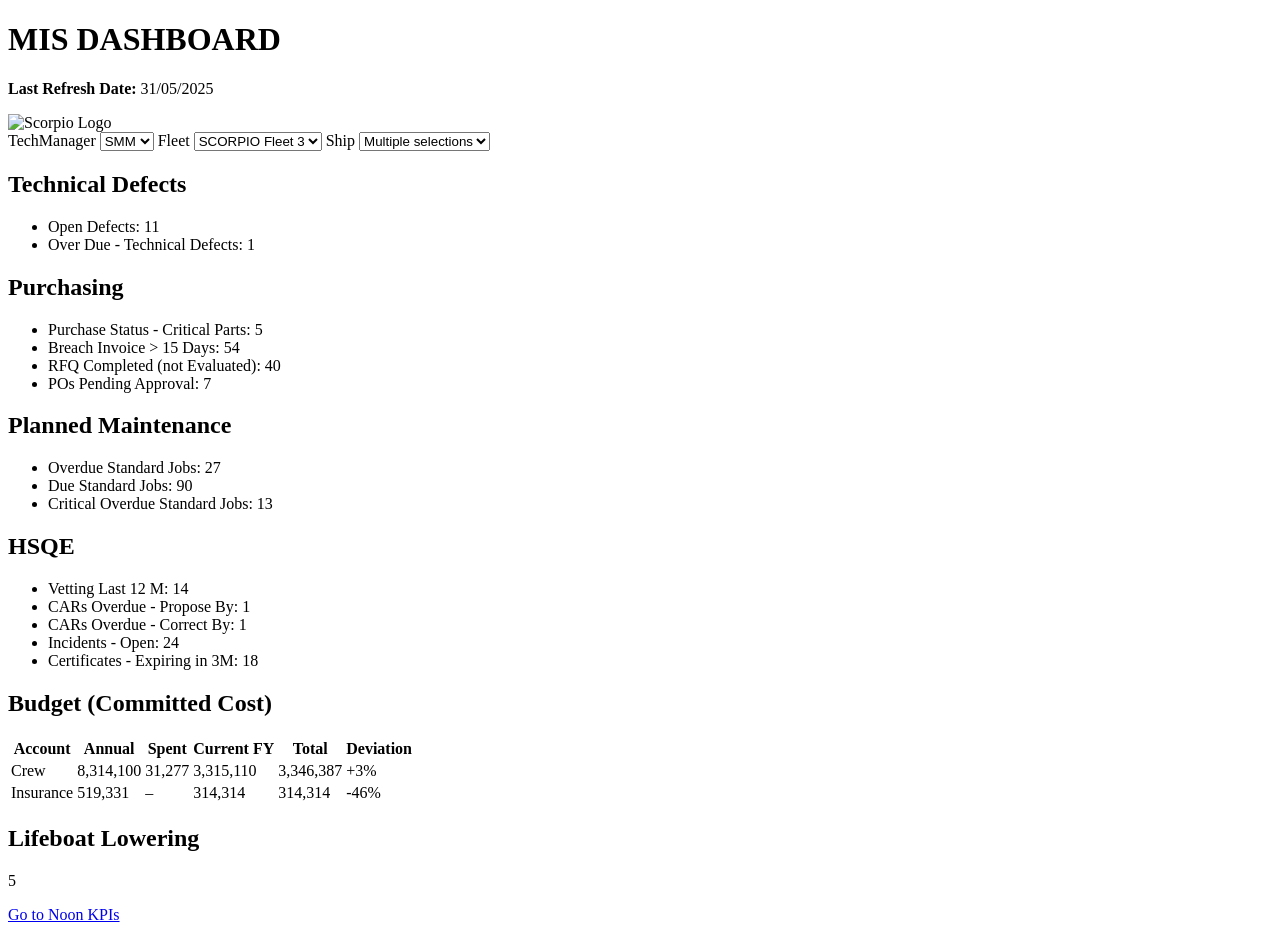
==== index.html @ 482720aa "Create index.html" ====
<!DOCTYPE html>
<html lang="en">
<head>
  <meta charset="UTF-8" />
  <meta name="viewport" content="width=device-width, initial-scale=1.0"/>
  <title>MIS Dashboard</title>
  <link rel="stylesheet" href="style.css"/>
</head>
<body>
  <header>
    <h1>MIS DASHBOARD</h1>
    <div class="header-right">
      <p><strong>Last Refresh Date:</strong> 31/05/2025</p>
      <img src="https://upload.wikimedia.org/wikipedia/commons/thumb/9/96/Scorpio_tankers_logo.svg/2560px-Scorpio_tankers_logo.svg.png" alt="Scorpio Logo" class="logo"/>
    </div>
  </header>

  <section class="filters">
    <label>TechManager
      <select>
        <option>SMM</option>
      </select>
    </label>
    <label>Fleet
      <select>
        <option>SCORPIO Fleet 3</option>
      </select>
    </label>
    <label>Ship
      <select>
        <option>Multiple selections</option>
      </select>
    </label>
  </section>

  <main class="dashboard-grid">
    <div class="card">
      <h2>Technical Defects</h2>
      <ul>
        <li>Open Defects: <span class="value">11</span></li>
        <li>Over Due - Technical Defects: <span class="value red">1</span></li>
      </ul>
    </div>

    <div class="card">
      <h2>Purchasing</h2>
      <ul>
        <li>Purchase Status - Critical Parts: <span class="value">5</span></li>
        <li>Breach Invoice > 15 Days: <span class="value red">54</span></li>
        <li>RFQ Completed (not Evaluated): <span class="value">40</span></li>
        <li>POs Pending Approval: <span class="value red">7</span></li>
      </ul>
    </div>

    <div class="card">
      <h2>Planned Maintenance</h2>
      <ul>
        <li>Overdue Standard Jobs: <span class="value red">27</span></li>
        <li>Due Standard Jobs: <span class="value">90</span></li>
        <li>Critical Overdue Standard Jobs: <span class="value red">13</span></li>
      </ul>
    </div>

    <div class="card">
      <h2>HSQE</h2>
      <ul>
        <li>Vetting Last 12 M: <span class="value">14</span></li>
        <li>CARs Overdue - Propose By: <span class="value red">1</span></li>
        <li>CARs Overdue - Correct By: <span class="value red">1</span></li>
        <li>Incidents - Open: <span class="value">24</span></li>
        <li>Certificates - Expiring in 3M: <span class="value">18</span></li>
      </ul>
    </div>

    <div class="card full">
      <h2>Budget (Committed Cost)</h2>
      <table>
        <thead>
          <tr><th>Account</th><th>Annual</th><th>Spent</th><th>Current FY</th><th>Total</th><th>Deviation</th></tr>
        </thead>
        <tbody>
          <tr><td>Crew</td><td>8,314,100</td><td>31,277</td><td>3,315,110</td><td>3,346,387</td><td class="green">+3%</td></tr>
          <tr><td>Insurance</td><td>519,331</td><td>–</td><td>314,314</td><td>314,314</td><td class="red">-46%</td></tr>
        </tbody>
      </table>
    </div>

    <div class="card">
      <h2>Lifeboat Lowering</h2>
      <p class="big-number">5</p>
    </div>
  </main>

  <footer>
    <a href="#">Go to Noon KPIs</a>
  </footer>

  <script src="script.js"></script>
</body>
</html>
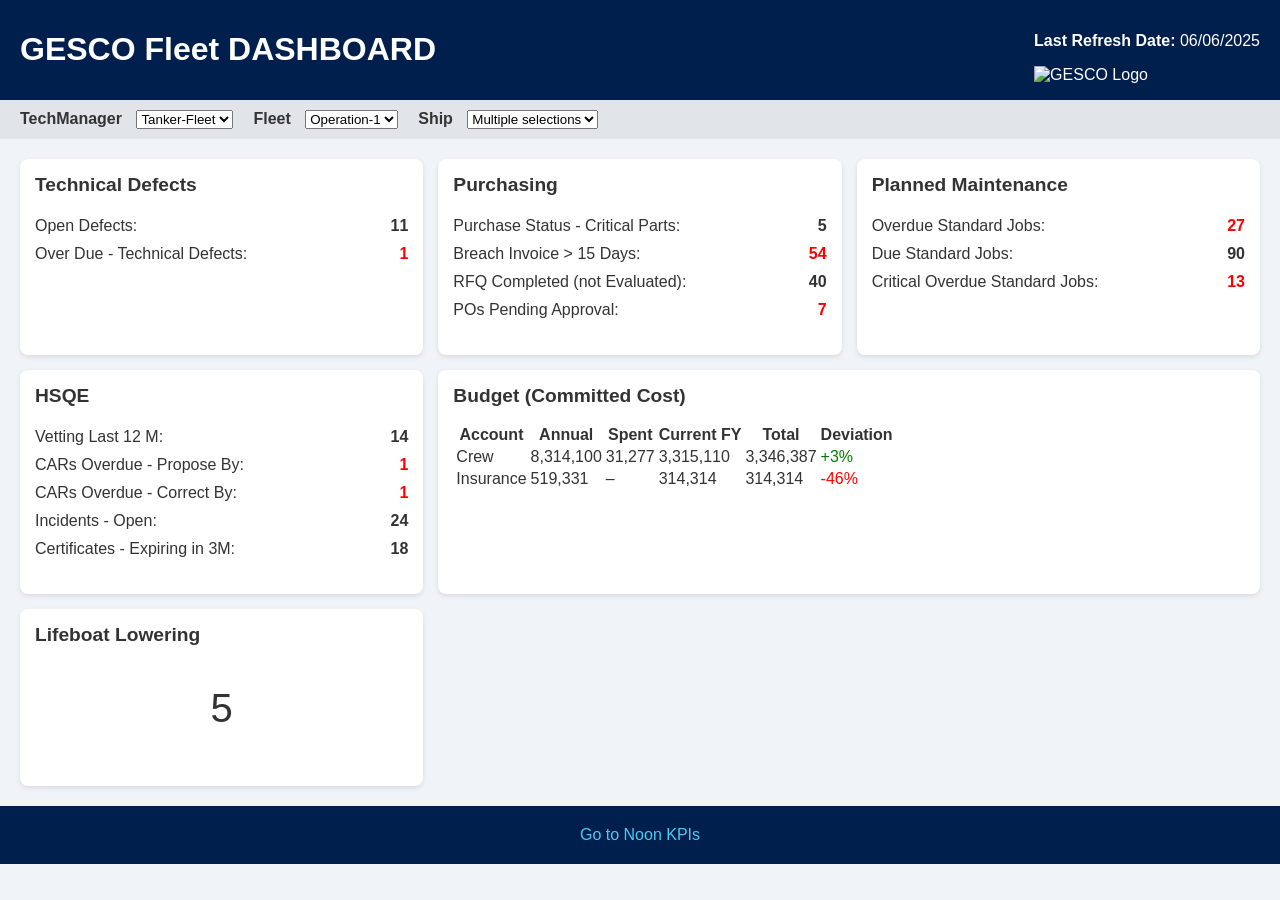
==== commit 8f2dea89: "Update index.html" ====
--- a/index.html
+++ b/index.html
@@ -3,27 +3,27 @@
 <head>
   <meta charset="UTF-8" />
   <meta name="viewport" content="width=device-width, initial-scale=1.0"/>
-  <title>MIS Dashboard</title>
+  <title>GESCO Fleet Dashboard</title>
   <link rel="stylesheet" href="style.css"/>
 </head>
 <body>
   <header>
-    <h1>MIS DASHBOARD</h1>
+    <h1>GESCO Fleet DASHBOARD</h1>
     <div class="header-right">
-      <p><strong>Last Refresh Date:</strong> 31/05/2025</p>
-      <img src="https://upload.wikimedia.org/wikipedia/commons/thumb/9/96/Scorpio_tankers_logo.svg/2560px-Scorpio_tankers_logo.svg.png" alt="Scorpio Logo" class="logo"/>
+      <p><strong>Last Refresh Date:</strong> 06/06/2025</p>
+      <img src="flag.png" alt="GESCO Logo" class="logo"/>
     </div>
   </header>
 
   <section class="filters">
     <label>TechManager
       <select>
-        <option>SMM</option>
+        <option>Tanker-Fleet</option>
       </select>
     </label>
     <label>Fleet
       <select>
-        <option>SCORPIO Fleet 3</option>
+        <option>Operation-1</option>
       </select>
     </label>
     <label>Ship
--- a/style.css
+++ b/style.css
@@ -0,0 +1,83 @@
+* {
+  box-sizing: border-box;
+  font-family: Arial, sans-serif;
+}
+body {
+  margin: 0;
+  background: #f0f4f8;
+  color: #333;
+}
+header {
+  display: flex;
+  justify-content: space-between;
+  align-items: center;
+  background: #001f4d;
+  color: #fff;
+  padding: 10px 20px;
+}
+.logo {
+  height: 40px;
+}
+.filters {
+  display: flex;
+  gap: 20px;
+  padding: 10px 20px;
+  background: #e1e5ea;
+}
+.filters label {
+  font-weight: bold;
+}
+.filters select {
+  margin-left: 10px;
+}
+.dashboard-grid {
+  display: grid;
+  grid-template-columns: repeat(auto-fit, minmax(300px, 1fr));
+  gap: 15px;
+  padding: 20px;
+}
+.card {
+  background: #fff;
+  border-radius: 8px;
+  padding: 15px;
+  box-shadow: 0 2px 5px rgba(0,0,0,0.1);
+}
+.card h2 {
+  margin-top: 0;
+  font-size: 1.2em;
+}
+.card ul {
+  list-style: none;
+  padding: 0;
+}
+.card li {
+  display: flex;
+  justify-content: space-between;
+  padding: 5px 0;
+}
+.card .value {
+  font-weight: bold;
+}
+.red {
+  color: red;
+}
+.green {
+  color: green;
+}
+.full {
+  grid-column: span 2;
+}
+.big-number {
+  font-size: 2.5em;
+  text-align: center;
+}
+footer {
+  text-align: center;
+  padding: 20px;
+  background: #001f4d;
+  color: #fff;
+}
+footer a {
+  color: #4cc9f0;
+  text-decoration: none;
+}
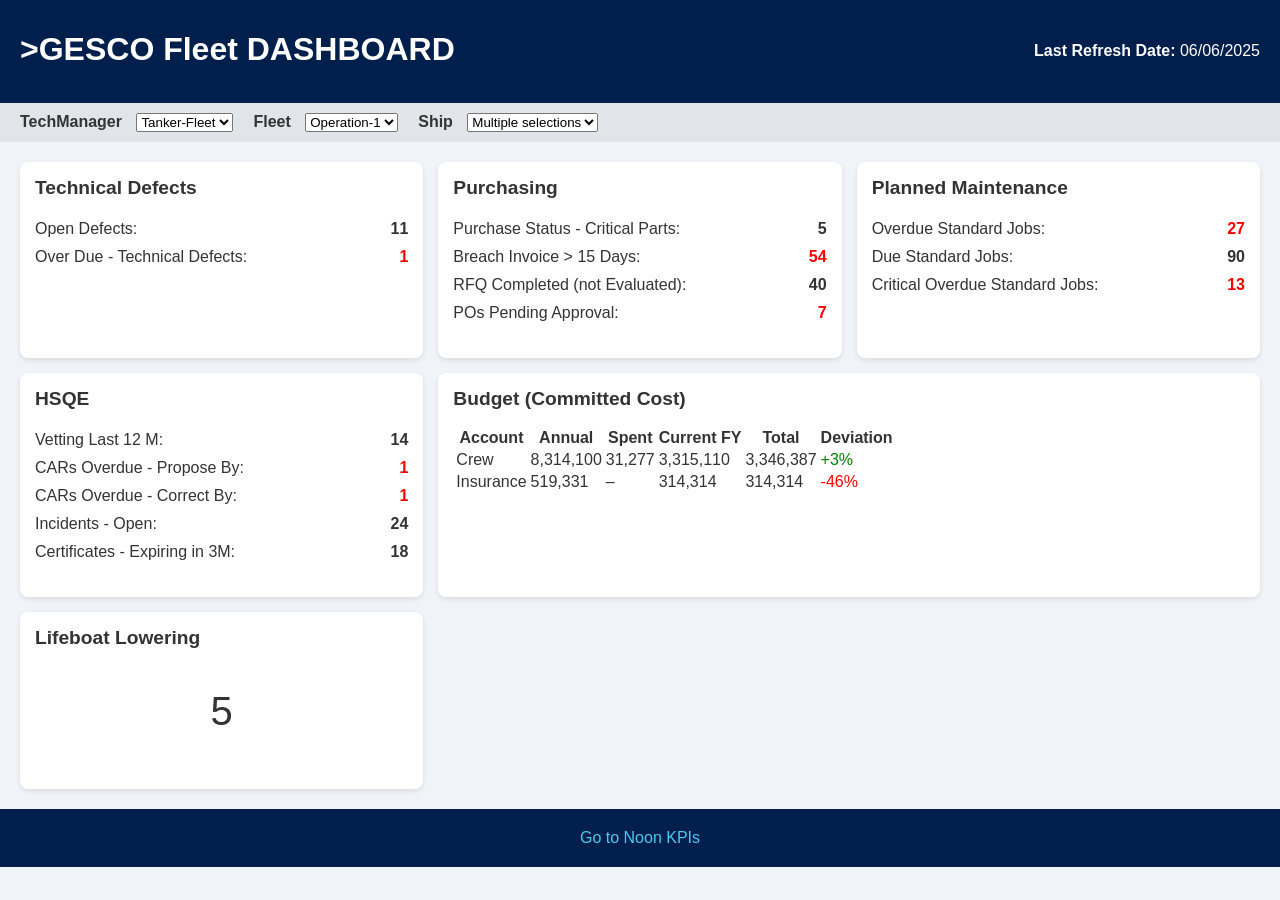
==== commit 44074f7f: "Update index.html" ====
--- a/index.html
+++ b/index.html
@@ -8,10 +8,9 @@
 </head>
 <body>
   <header>
-    <h1>GESCO Fleet DASHBOARD</h1>
+    <h1 <img src="flag.png" alt="GESCO Logo" class="logo"/>>GESCO Fleet DASHBOARD</h1>
     <div class="header-right">
       <p><strong>Last Refresh Date:</strong> 06/06/2025</p>
-      <img src="flag.png" alt="GESCO Logo" class="logo"/>
     </div>
   </header>
 
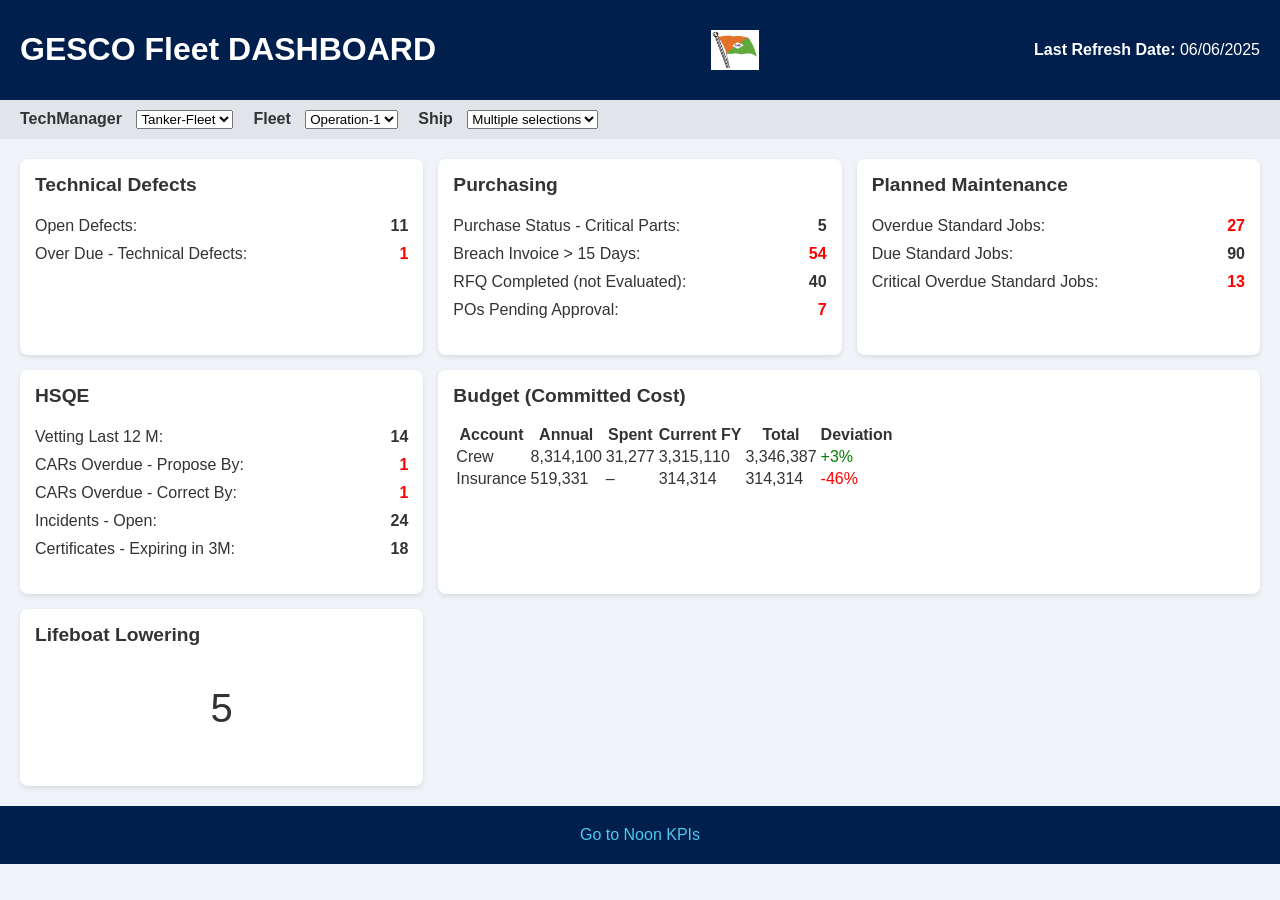
==== commit e11fd28f: "Update index.html" ====
--- a/index.html
+++ b/index.html
@@ -8,7 +8,8 @@
 </head>
 <body>
   <header>
-    <h1 <img src="flag.png" alt="GESCO Logo" class="logo"/>>GESCO Fleet DASHBOARD</h1>
+    <h1>GESCO Fleet DASHBOARD</h1>
+    <img src="flag.png" alt="GESCO Logo" class="logo"/>
     <div class="header-right">
       <p><strong>Last Refresh Date:</strong> 06/06/2025</p>
     </div>
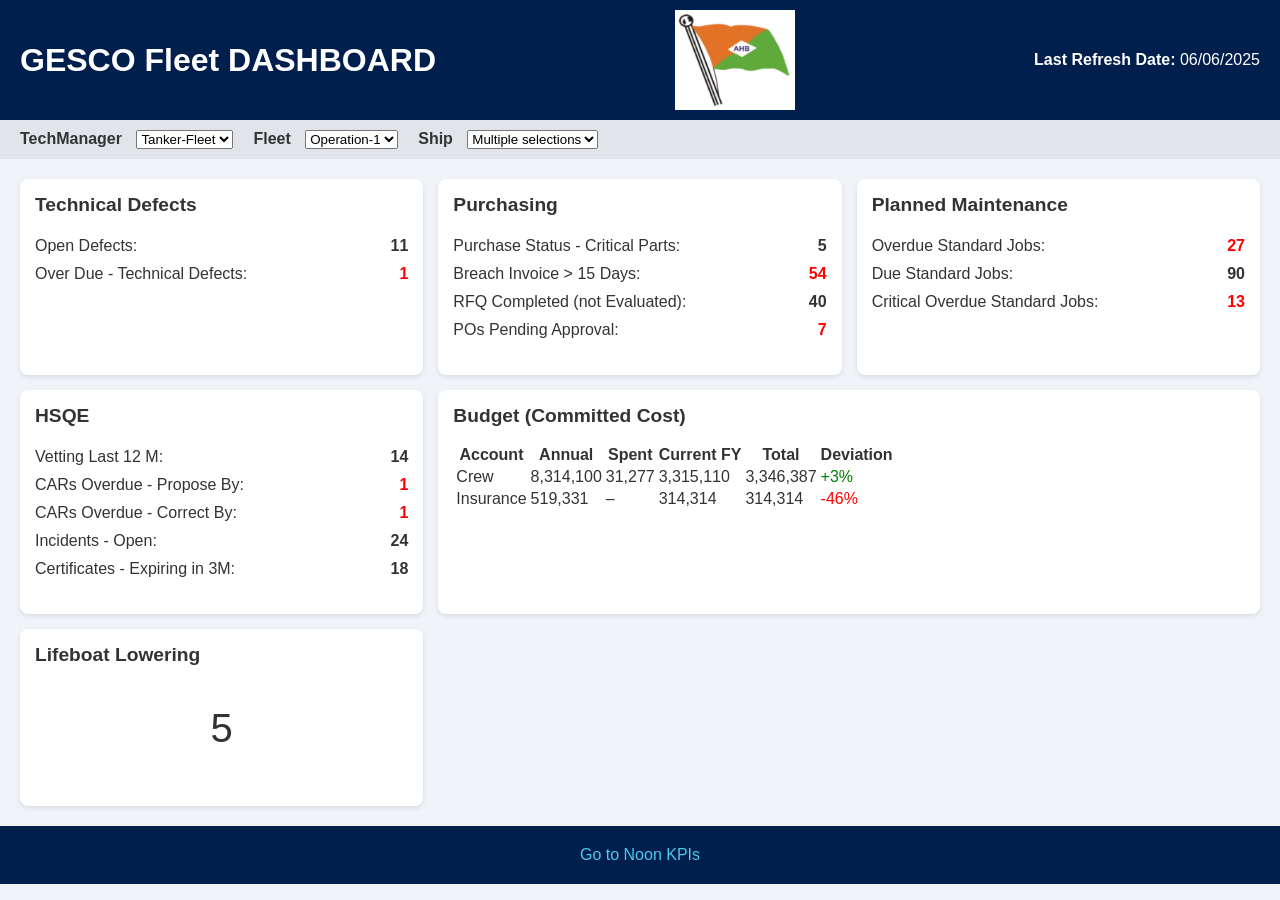
==== commit e64d33ae: "Update index.html" ====
--- a/index.html
+++ b/index.html
@@ -29,6 +29,8 @@
     <label>Ship
       <select>
         <option>Multiple selections</option>
+        <option>JAG Alok</option>
+        <option>JAG Priyanka</option>
       </select>
     </label>
   </section>
--- a/style.css
+++ b/style.css
@@ -16,7 +16,7 @@
   padding: 10px 20px;
 }
 .logo {
-  height: 40px;
+  height: 100px;
 }
 .filters {
   display: flex;
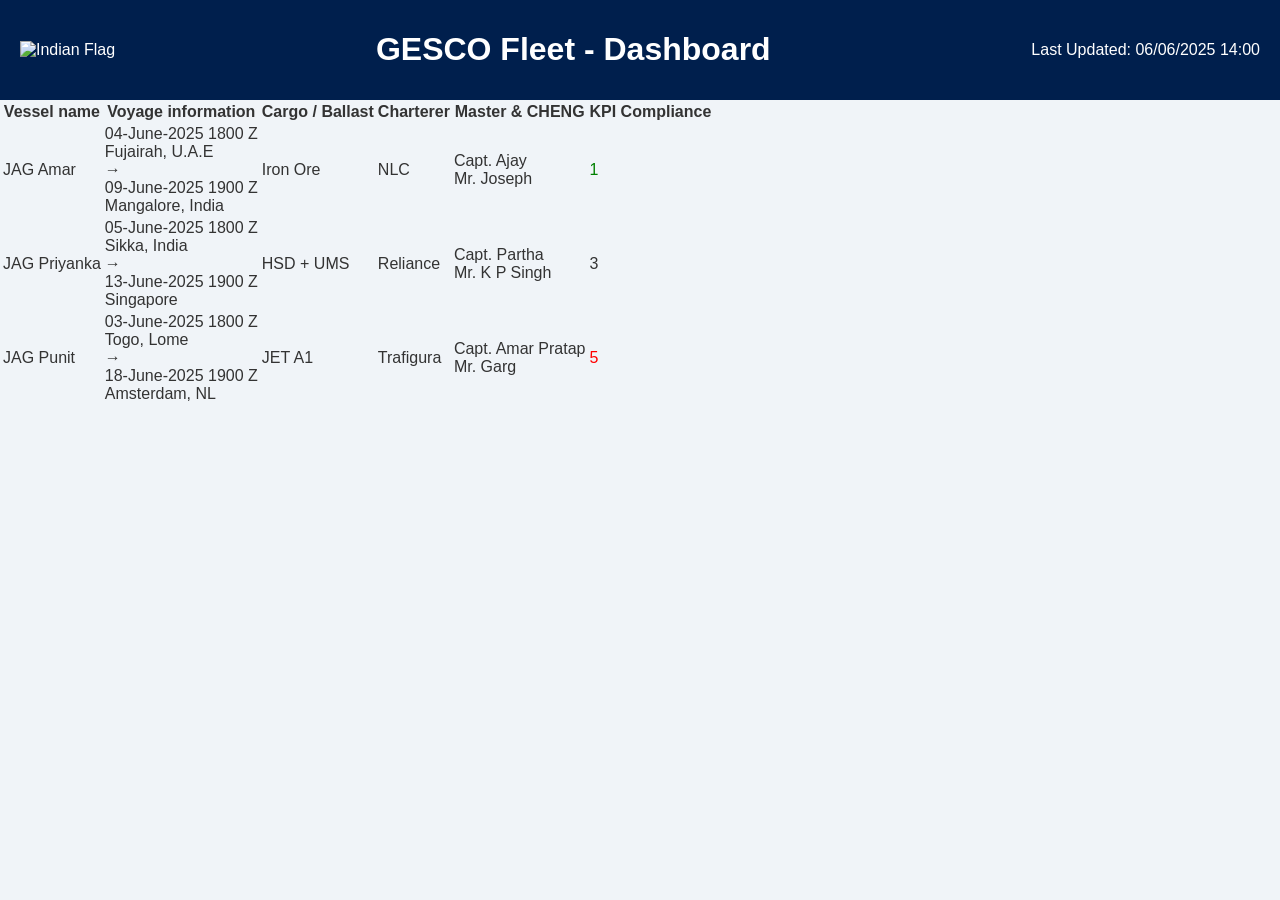
==== commit b6e60be9: "Update index.html" ====
--- a/index.html
+++ b/index.html
@@ -3,99 +3,68 @@
 <head>
   <meta charset="UTF-8" />
   <meta name="viewport" content="width=device-width, initial-scale=1.0"/>
-  <title>GESCO Fleet Dashboard</title>
-  <link rel="stylesheet" href="style.css"/>
+  <title>GESCO Fleet - Dashboard</title>
+  <link rel="stylesheet" href="style.css" />
 </head>
 <body>
   <header>
-    <h1>GESCO Fleet DASHBOARD</h1>
-    <img src="flag.png" alt="GESCO Logo" class="logo"/>
-    <div class="header-right">
-      <p><strong>Last Refresh Date:</strong> 06/06/2025</p>
-    </div>
+    <img src="https://upload.wikimedia.org/wikipedia/en/4/41/Flag_of_India.svg" alt="Indian Flag" class="flag"/>
+    <h1>GESCO Fleet - Dashboard</h1>
+    <div class="last-updated">Last Updated: 06/06/2025 14:00</div>
   </header>
 
-  <section class="filters">
-    <label>TechManager
-      <select>
-        <option>Tanker-Fleet</option>
-      </select>
-    </label>
-    <label>Fleet
-      <select>
-        <option>Operation-1</option>
-      </select>
-    </label>
-    <label>Ship
-      <select>
-        <option>Multiple selections</option>
-        <option>JAG Alok</option>
-        <option>JAG Priyanka</option>
-      </select>
-    </label>
-  </section>
-
-  <main class="dashboard-grid">
-    <div class="card">
-      <h2>Technical Defects</h2>
-      <ul>
-        <li>Open Defects: <span class="value">11</span></li>
-        <li>Over Due - Technical Defects: <span class="value red">1</span></li>
-      </ul>
-    </div>
-
-    <div class="card">
-      <h2>Purchasing</h2>
-      <ul>
-        <li>Purchase Status - Critical Parts: <span class="value">5</span></li>
-        <li>Breach Invoice > 15 Days: <span class="value red">54</span></li>
-        <li>RFQ Completed (not Evaluated): <span class="value">40</span></li>
-        <li>POs Pending Approval: <span class="value red">7</span></li>
-      </ul>
-    </div>
-
-    <div class="card">
-      <h2>Planned Maintenance</h2>
-      <ul>
-        <li>Overdue Standard Jobs: <span class="value red">27</span></li>
-        <li>Due Standard Jobs: <span class="value">90</span></li>
-        <li>Critical Overdue Standard Jobs: <span class="value red">13</span></li>
-      </ul>
-    </div>
-
-    <div class="card">
-      <h2>HSQE</h2>
-      <ul>
-        <li>Vetting Last 12 M: <span class="value">14</span></li>
-        <li>CARs Overdue - Propose By: <span class="value red">1</span></li>
-        <li>CARs Overdue - Correct By: <span class="value red">1</span></li>
-        <li>Incidents - Open: <span class="value">24</span></li>
-        <li>Certificates - Expiring in 3M: <span class="value">18</span></li>
-      </ul>
-    </div>
-
-    <div class="card full">
-      <h2>Budget (Committed Cost)</h2>
-      <table>
-        <thead>
-          <tr><th>Account</th><th>Annual</th><th>Spent</th><th>Current FY</th><th>Total</th><th>Deviation</th></tr>
-        </thead>
-        <tbody>
-          <tr><td>Crew</td><td>8,314,100</td><td>31,277</td><td>3,315,110</td><td>3,346,387</td><td class="green">+3%</td></tr>
-          <tr><td>Insurance</td><td>519,331</td><td>–</td><td>314,314</td><td>314,314</td><td class="red">-46%</td></tr>
-        </tbody>
-      </table>
-    </div>
-
-    <div class="card">
-      <h2>Lifeboat Lowering</h2>
-      <p class="big-number">5</p>
-    </div>
+  <main>
+    <table>
+      <thead>
+        <tr>
+          <th>Vessel name</th>
+          <th>Voyage information</th>
+          <th>Cargo / Ballast</th>
+          <th>Charterer</th>
+          <th>Master & CHENG</th>
+          <th>KPI Compliance</th>
+        </tr>
+      </thead>
+      <tbody>
+        <tr>
+          <td>JAG Amar</td>
+          <td>
+            <div class="voyage">
+              04-June-2025 1800 Z<br>Fujairah, U.A.E<br>→<br>09-June-2025 1900 Z<br>Mangalore, India
+            </div>
+          </td>
+          <td>Iron Ore</td>
+          <td>NLC</td>
+          <td>Capt. Ajay<br>Mr. Joseph</td>
+          <td><span class="kpi green">1</span></td>
+        </tr>
+        <tr>
+          <td>JAG Priyanka</td>
+          <td>
+            <div class="voyage">
+              05-June-2025 1800 Z<br>Sikka, India<br>→<br>13-June-2025 1900 Z<br>Singapore
+            </div>
+          </td>
+          <td>HSD + UMS</td>
+          <td>Reliance</td>
+          <td>Capt. Partha<br>Mr. K P Singh</td>
+          <td><span class="kpi orange">3</span></td>
+        </tr>
+        <tr>
+          <td>JAG Punit</td>
+          <td>
+            <div class="voyage">
+              03-June-2025 1800 Z<br>Togo, Lome<br>→<br>18-June-2025 1900 Z<br>Amsterdam, NL
+            </div>
+          </td>
+          <td>JET A1</td>
+          <td>Trafigura</td>
+          <td>Capt. Amar Pratap<br>Mr. Garg</td>
+          <td><span class="kpi red">5</span></td>
+        </tr>
+      </tbody>
+    </table>
   </main>
-
-  <footer>
-    <a href="#">Go to Noon KPIs</a>
-  </footer>
 
   <script src="script.js"></script>
 </body>
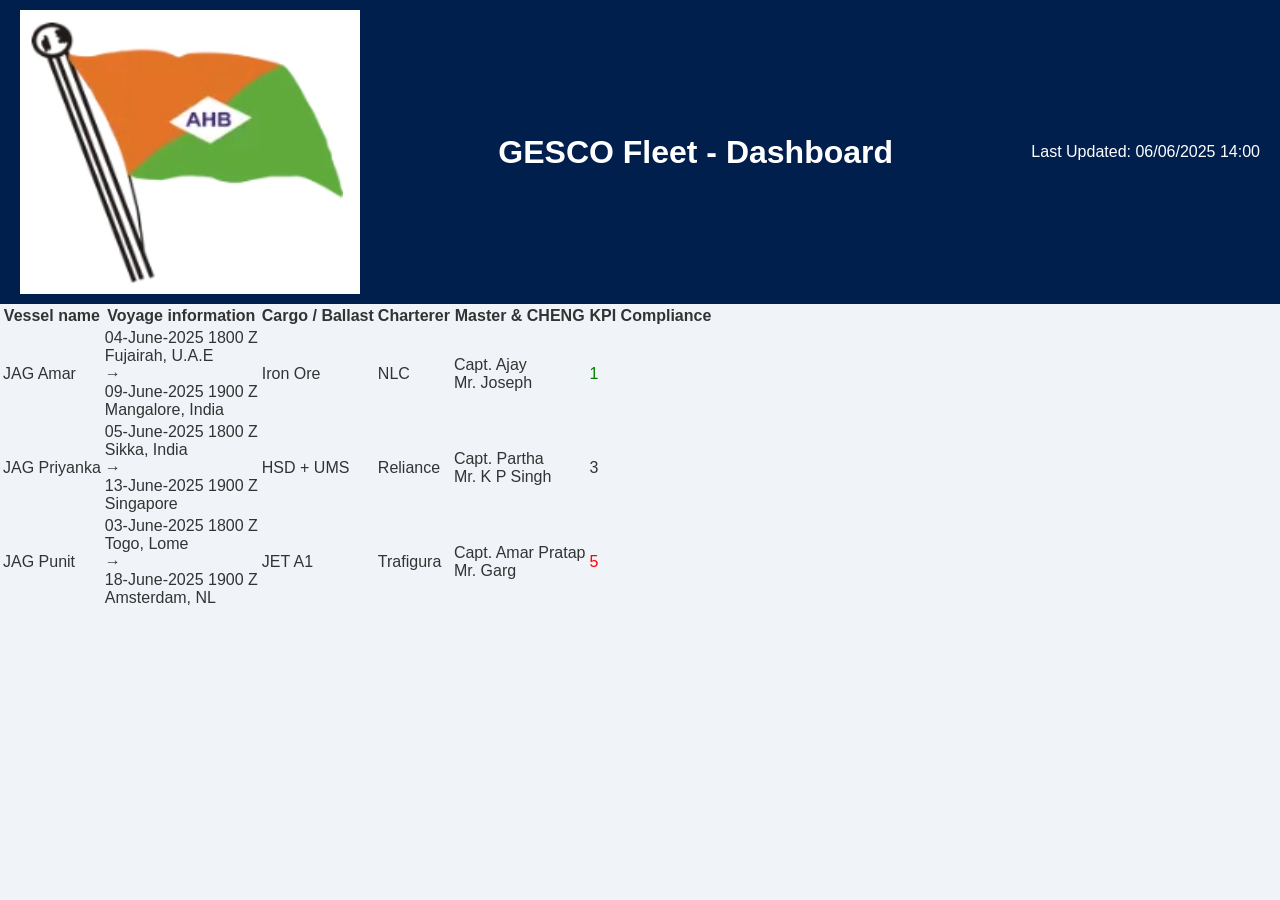
==== commit 3d02d68e: "Update index.html" ====
--- a/index.html
+++ b/index.html
@@ -8,7 +8,7 @@
 </head>
 <body>
   <header>
-    <img src="https://upload.wikimedia.org/wikipedia/en/4/41/Flag_of_India.svg" alt="Indian Flag" class="flag"/>
+    <img src="flag.png" alt="GESCO Flag" class="flag"/>
     <h1>GESCO Fleet - Dashboard</h1>
     <div class="last-updated">Last Updated: 06/06/2025 14:00</div>
   </header>
